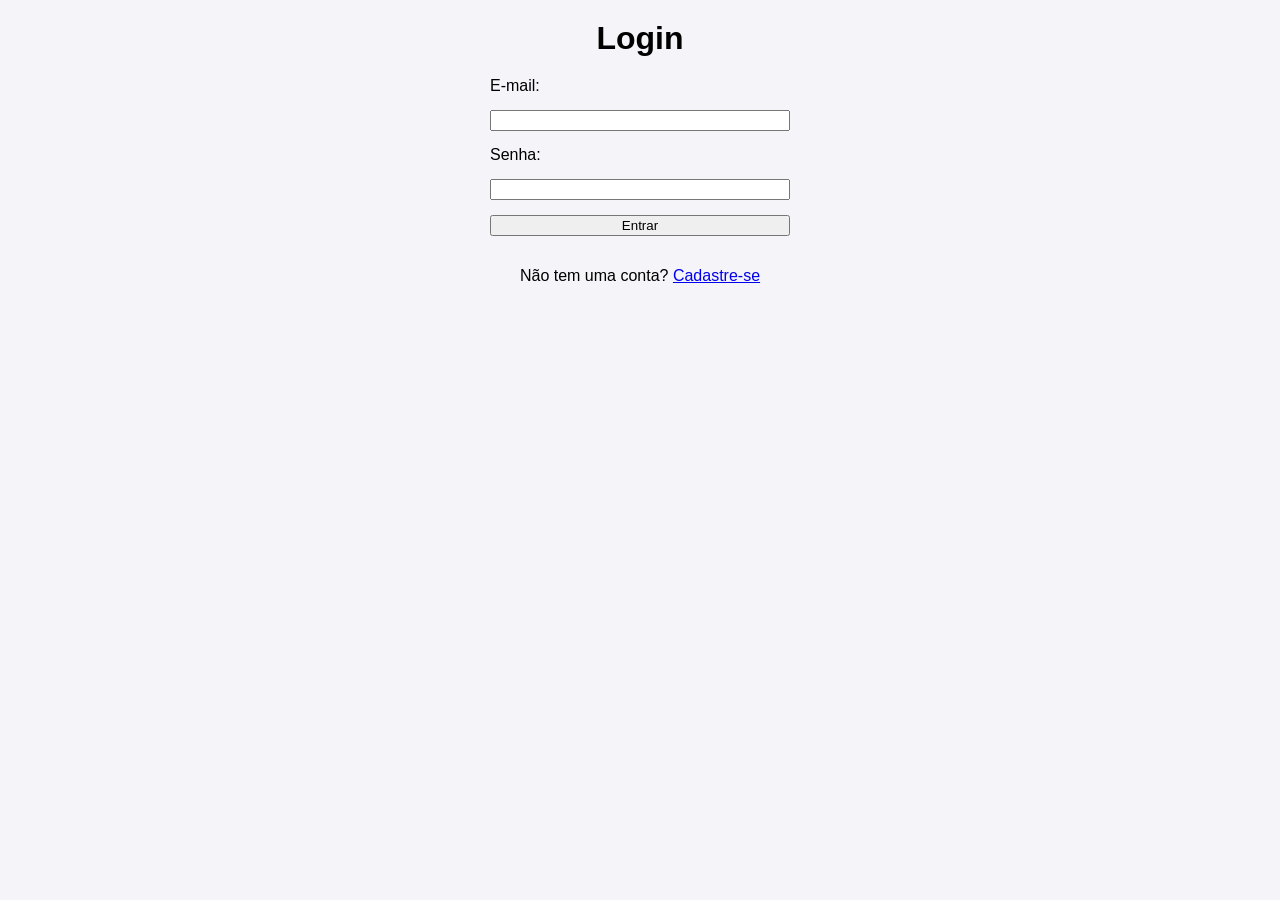
==== login.html @ a76d2657 "Estruturando o projeto em páginas HTML" ====
<!DOCTYPE html>
<html lang="pt-BR">
<head>
    <meta charset="UTF-8">
    <meta name="viewport" content="width=device-width, initial-scale=1.0">
    <title>Login</title>
    <link rel="stylesheet" href="style.css">
</head>
<body>
    <h1>Login</h1>
    <form id="loginForm">
        <label for="loginEmail">E-mail:</label>
        <input type="email" id="loginEmail" required>
        
        <label for="loginPassword">Senha:</label>
        <input type="password" id="loginPassword" required>
        
        <button type="submit">Entrar</button>
    </form>
    <p>Não tem uma conta? <a href="index.html">Cadastre-se</a></p>

    <script src="script.js"></script>
</body>
</html>
---- style.css ----
body {
    font-family: Arial, sans-serif;
    margin: 0;
    padding: 0;
    background-color: #f4f4f9;
    display: flex;
    flex-direction: column;
    align-items: center;
}

h1 {
    margin: 20px;
}

form {
    display: flex;
    flex-direction: column;
    width: 300px;
}

label, input, textarea, button {
    margin-bottom: 15px;
}

.company-card {
    border: 1px solid #ddd;
    border-radius: 8px;
    padding: 16px;
    margin: 10px;
    cursor: pointer;
    background-color: #fff;
    transition: box-shadow 0.3s;
}

.company-card:hover {
    box-shadow: 0 4px 8px rgba(0, 0, 0, 0.2);
}

.hidden {
    display: none;
}

#feedbackMenu {
    position: fixed;
    top: 0;
    left: 0;
    width: 100%;
    height: 100%;
    background: rgba(0, 0, 0, 0.5);
    display: flex;
    align-items: center;
    justify-content: center;
}

.menu-content {
    background: #fff;
    padding: 20px;
    border-radius: 8px;
    width: 90%;
    max-width: 500px;
}
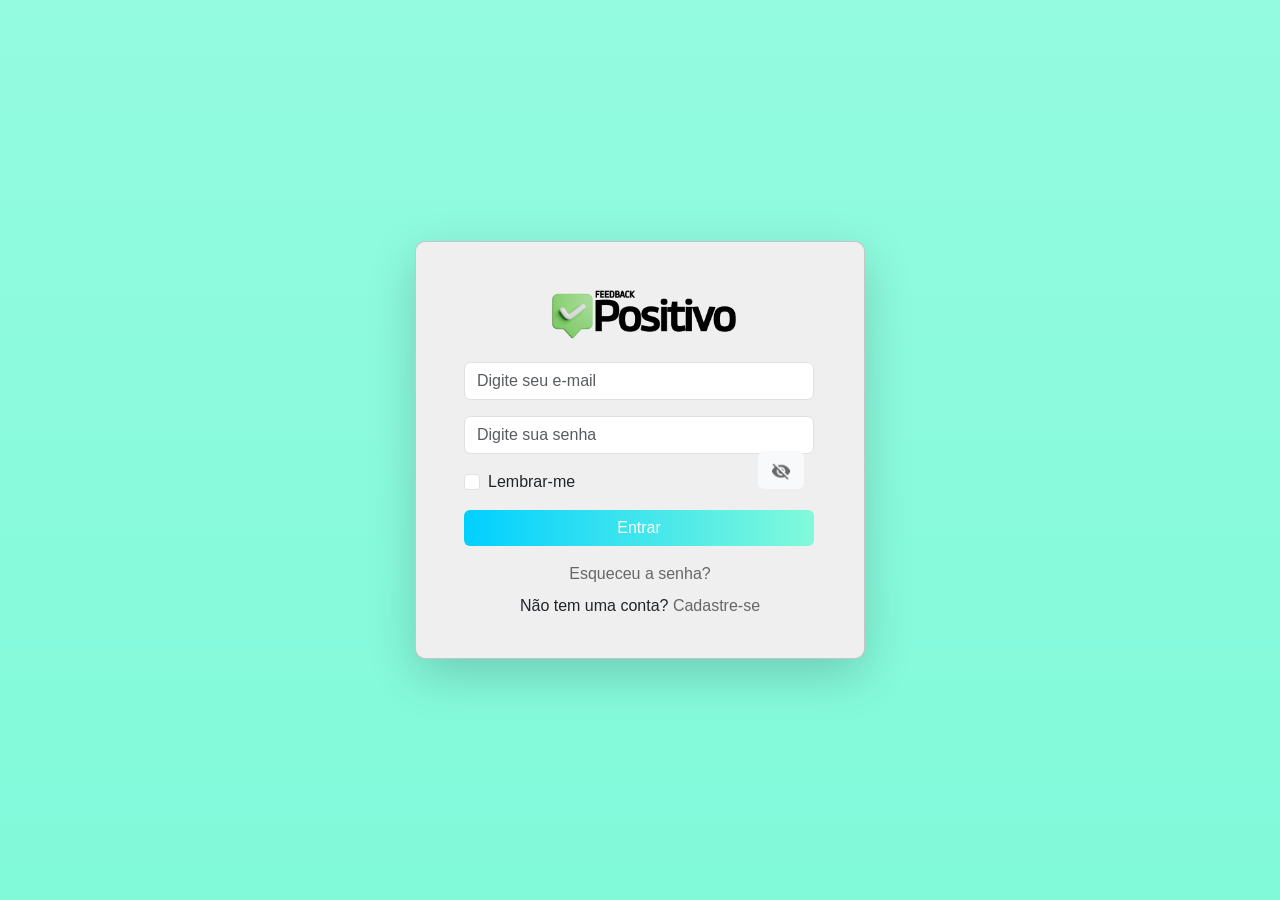
==== commit 50ff751e: "Criando frontend da página de login" ====
--- a/login.html
+++ b/login.html
@@ -1,24 +1,42 @@
 <!DOCTYPE html>
-<html lang="pt-BR">
+<html lang="pt-br">
 <head>
-    <meta charset="UTF-8">
-    <meta name="viewport" content="width=device-width, initial-scale=1.0">
-    <title>Login</title>
-    <link rel="stylesheet" href="style.css">
+  <meta charset="UTF-8">
+  <meta name="viewport" content="width=device-width, initial-scale=1.0">
+  <title>Login - Feedback Positivo</title>
+  <link rel="stylesheet" href="https://cdn.jsdelivr.net/npm/bootstrap@5.3.2/dist/css/bootstrap.min.css">
+  <link rel="stylesheet" href="/css/login.css">
 </head>
-<body>
-    <h1>Login</h1>
-    <form id="loginForm">
-        <label for="loginEmail">E-mail:</label>
-        <input type="email" id="loginEmail" required>
-        
-        <label for="loginPassword">Senha:</label>
-        <input type="password" id="loginPassword" required>
-        
-        <button type="submit">Entrar</button>
-    </form>
-    <p>Não tem uma conta? <a href="index.html">Cadastre-se</a></p>
-
-    <script src="script.js"></script>
+<body class="bg-gradient">
+  <div class="container d-flex justify-content-center align-items-center vh-100"">
+    <div class="card p-4 shadow-lg" style="width: 450px; border-radius: 10px;">
+      <div class="text-center mt-3 mb-3">
+        <img src="/images/logo.png" alt="Logo Feedback Positivo" style="width: 200px;">
+      </div>
+      <form>
+        <div class=" mb-3" style="width: 350px; margin-left: 1.5rem;">
+          <input type="email" class="form-control" id="email" placeholder="Digite seu e-mail" required>
+        </div>
+        <div class="mb-3 position-relative" style="width: 350px; margin-left: 1.5rem;">
+          <input type="password" class="form-control" id="password" placeholder="Digite sua senha" required>
+          <button type="button" id="togglePassword" class="btn btn-light position-absolute" style="right: 10px; top: 35px;">
+            <img src="/images/senha-invisivel.png" alt="Toggle Password" id="toggleIcon" style="width: 20px;">
+          </button>
+        </div>
+        <div class="form-check mb-3" style="margin-left: 1.5rem;">
+          <input class="form-check-input" type="checkbox" id="rememberMe">
+          <label class="form-check-label" for="rememberMe">Lembrar-me</label>
+        </div>
+        <button type="submit" class="btn btn-primary" style="background: linear-gradient(to right, #00D0FF, #81FADA); width: 350px; margin-left: 1.5rem;">
+          Entrar
+        </button>
+      </form>
+      <div class="text-center mt-3">
+        <a href="#" class="text-decoration-none">Esqueceu a senha?</a>
+        <p class="mt-2">Não tem uma conta? <a href="#" class="text-decoration-none">Cadastre-se</a></p>
+      </div>
+    </div>
+  </div>
+  <script src="/js/login.js"></script>
 </body>
-</html>+</html>
--- a/css/login.css
+++ b/css/login.css
@@ -0,0 +1,35 @@
+body {
+  margin: 0;
+  padding: 0;
+  font-family: Arial, sans-serif;
+  background-color: #81FADA;
+  /* background: linear-gradient(to right, #00D0FF, #81FADA); */
+  }
+  
+  .bg-gradient {
+    height: 100vh;
+    display: flex;
+    justify-content: center;
+    align-items: center;
+  }
+  
+  .card {
+    background-color: #EFEFEF;
+    border-radius: 10px;
+  }
+  
+  .btn-primary {
+    border: none;
+    transition: all 0.3s ease-in-out;
+  }
+
+  .btn-primary:hover {
+    background: #0056b3;
+  }
+  
+  a {
+    color: #676767;
+  }
+  a:hover {
+    text-decoration: underline;
+  }
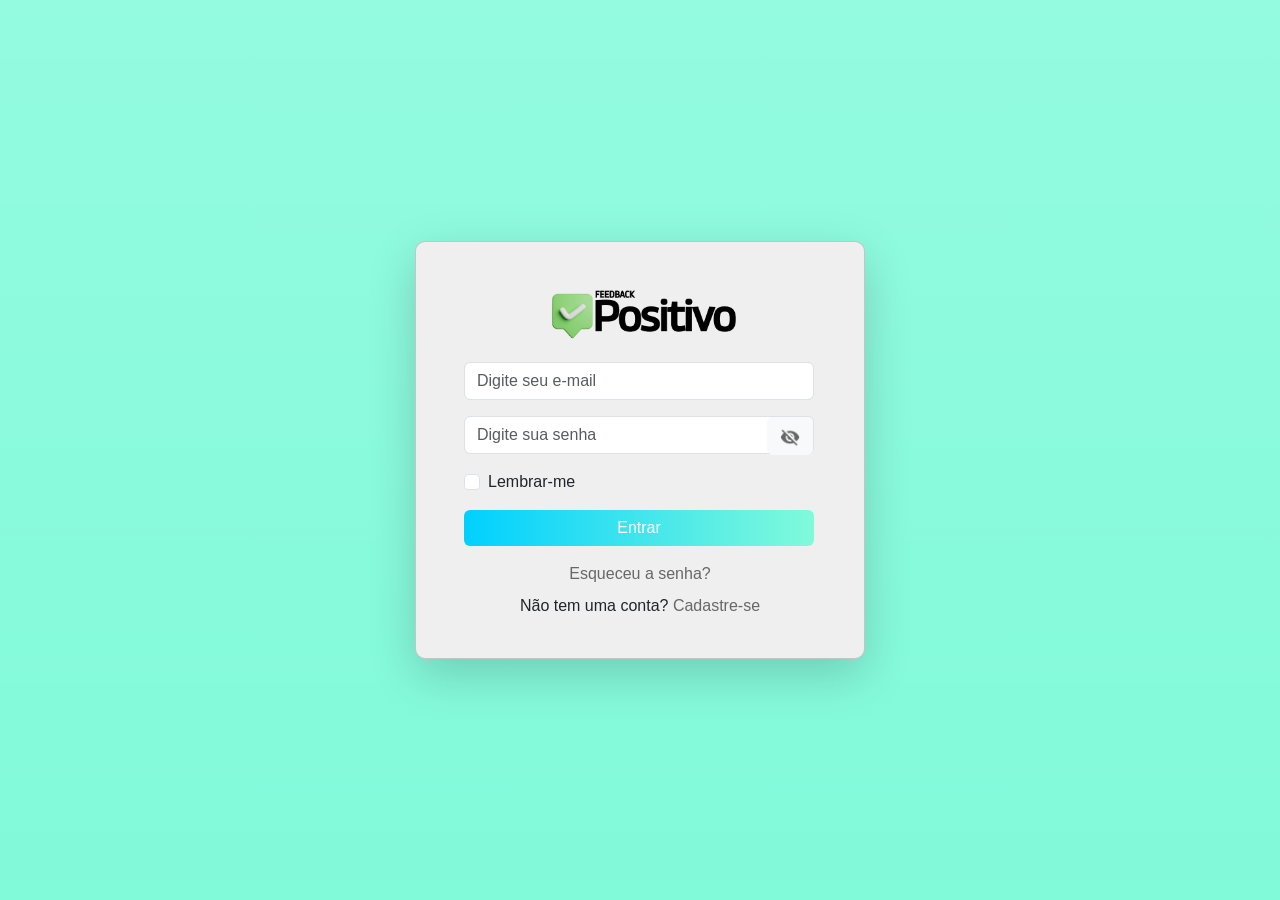
==== commit 9bf4668e: "Alinhando ícone de senha visível" ====
--- a/login.html
+++ b/login.html
@@ -19,7 +19,7 @@
         </div>
         <div class="mb-3 position-relative" style="width: 350px; margin-left: 1.5rem;">
           <input type="password" class="form-control" id="password" placeholder="Digite sua senha" required>
-          <button type="button" id="togglePassword" class="btn btn-light position-absolute" style="right: 10px; top: 35px;">
+          <button type="button" id="togglePassword" class="btn btn-light position-absolute" style="right: 1px; top: 1px;">
             <img src="/images/senha-invisivel.png" alt="Toggle Password" id="toggleIcon" style="width: 20px;">
           </button>
         </div>
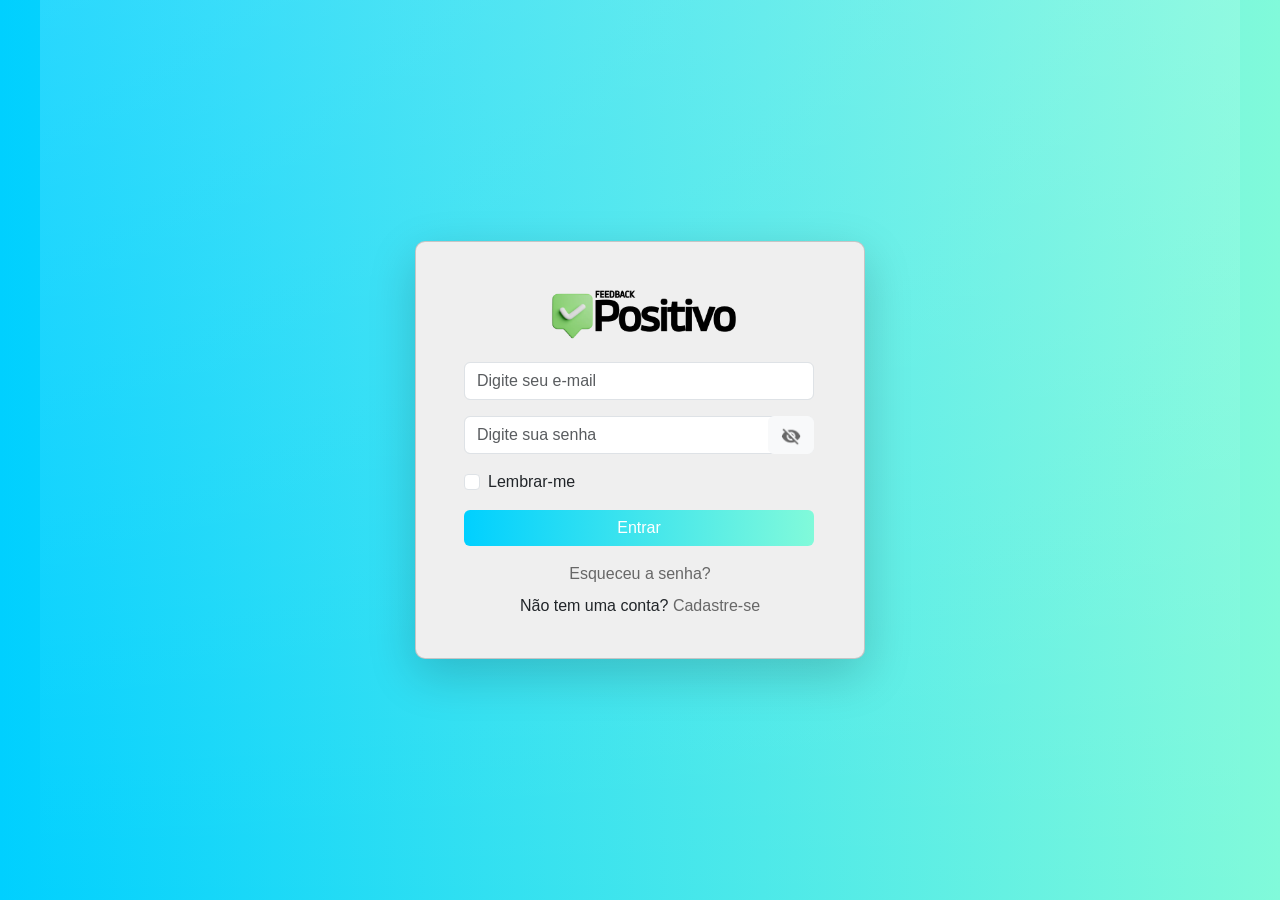
==== commit 842af1bf: "Ajustando o gradient do background login" ====
--- a/login.html
+++ b/login.html
@@ -7,33 +7,35 @@
   <link rel="stylesheet" href="https://cdn.jsdelivr.net/npm/bootstrap@5.3.2/dist/css/bootstrap.min.css">
   <link rel="stylesheet" href="/css/login.css">
 </head>
-<body class="bg-gradient">
-  <div class="container d-flex justify-content-center align-items-center vh-100"">
-    <div class="card p-4 shadow-lg" style="width: 450px; border-radius: 10px;">
-      <div class="text-center mt-3 mb-3">
-        <img src="/images/logo.png" alt="Logo Feedback Positivo" style="width: 200px;">
-      </div>
-      <form>
-        <div class=" mb-3" style="width: 350px; margin-left: 1.5rem;">
-          <input type="email" class="form-control" id="email" placeholder="Digite seu e-mail" required>
+<body>
+  <div class="bg-gradient">
+    <div class="container d-flex justify-content-center align-items-center vh-100"">
+      <div class="card p-4 shadow-lg" style="width: 450px; border-radius: 10px;">
+        <div class="text-center mt-3 mb-3">
+          <img src="/images/logo.png" alt="Logo Feedback Positivo" style="width: 200px;">
         </div>
-        <div class="mb-3 position-relative" style="width: 350px; margin-left: 1.5rem;">
-          <input type="password" class="form-control" id="password" placeholder="Digite sua senha" required>
-          <button type="button" id="togglePassword" class="btn btn-light position-absolute" style="right: 1px; top: 1px;">
-            <img src="/images/senha-invisivel.png" alt="Toggle Password" id="toggleIcon" style="width: 20px;">
+        <form>
+          <div class=" mb-3" style="width: 350px; margin-left: 1.5rem;">
+            <input type="email" class="form-control" id="email" placeholder="Digite seu e-mail" required>
+          </div>
+          <div class="mb-3 position-relative" style="width: 350px; margin-left: 1.5rem;">
+            <input type="password" class="form-control" id="password" placeholder="Digite sua senha" required>
+            <button type="button" id="togglePassword" class="btn btn-light position-absolute" style="right: 0px; top: 0px;">
+              <img src="/images/senha-invisivel.png" alt="Toggle Password" id="toggleIcon" style="width: 20px;">
+            </button>
+          </div>
+          <div class="form-check mb-3" style="margin-left: 1.5rem;">
+            <input class="form-check-input" type="checkbox" id="rememberMe">
+            <label class="form-check-label" for="rememberMe">Lembrar-me</label>
+          </div>
+          <button type="submit" class="btn btn-primary" style="background: linear-gradient(to right, #00D0FF, #81FADA); width: 350px; margin-left: 1.5rem;">
+            Entrar
           </button>
+        </form>
+        <div class="text-center mt-3">
+          <a href="#" class="text-decoration-none">Esqueceu a senha?</a>
+          <p class="mt-2">Não tem uma conta? <a href="#" class="text-decoration-none">Cadastre-se</a></p>
         </div>
-        <div class="form-check mb-3" style="margin-left: 1.5rem;">
-          <input class="form-check-input" type="checkbox" id="rememberMe">
-          <label class="form-check-label" for="rememberMe">Lembrar-me</label>
-        </div>
-        <button type="submit" class="btn btn-primary" style="background: linear-gradient(to right, #00D0FF, #81FADA); width: 350px; margin-left: 1.5rem;">
-          Entrar
-        </button>
-      </form>
-      <div class="text-center mt-3">
-        <a href="#" class="text-decoration-none">Esqueceu a senha?</a>
-        <p class="mt-2">Não tem uma conta? <a href="#" class="text-decoration-none">Cadastre-se</a></p>
       </div>
     </div>
   </div>
--- a/css/login.css
+++ b/css/login.css
@@ -2,16 +2,17 @@
   margin: 0;
   padding: 0;
   font-family: Arial, sans-serif;
-  background-color: #81FADA;
-  /* background: linear-gradient(to right, #00D0FF, #81FADA); */
-  }
+  background: linear-gradient(to right, #00D0FF, #81FADA); /* Gradiente aplicado diretamente */
+  height: 100vh; /* Faz o background ocupar toda a altura da tela */
+  display: flex; /* Para centralizar o conteúdo */
+  justify-content: center; 
+  align-items: center;
+}
   
-  .bg-gradient {
-    height: 100vh;
-    display: flex;
-    justify-content: center;
-    align-items: center;
-  }
+.bg-gradient {
+  width: 100%; /* Garante que o conteúdo interno ocupe toda a largura */
+  max-width: 1200px; /* Opcional: limite de largura */
+}
   
   .card {
     background-color: #EFEFEF;
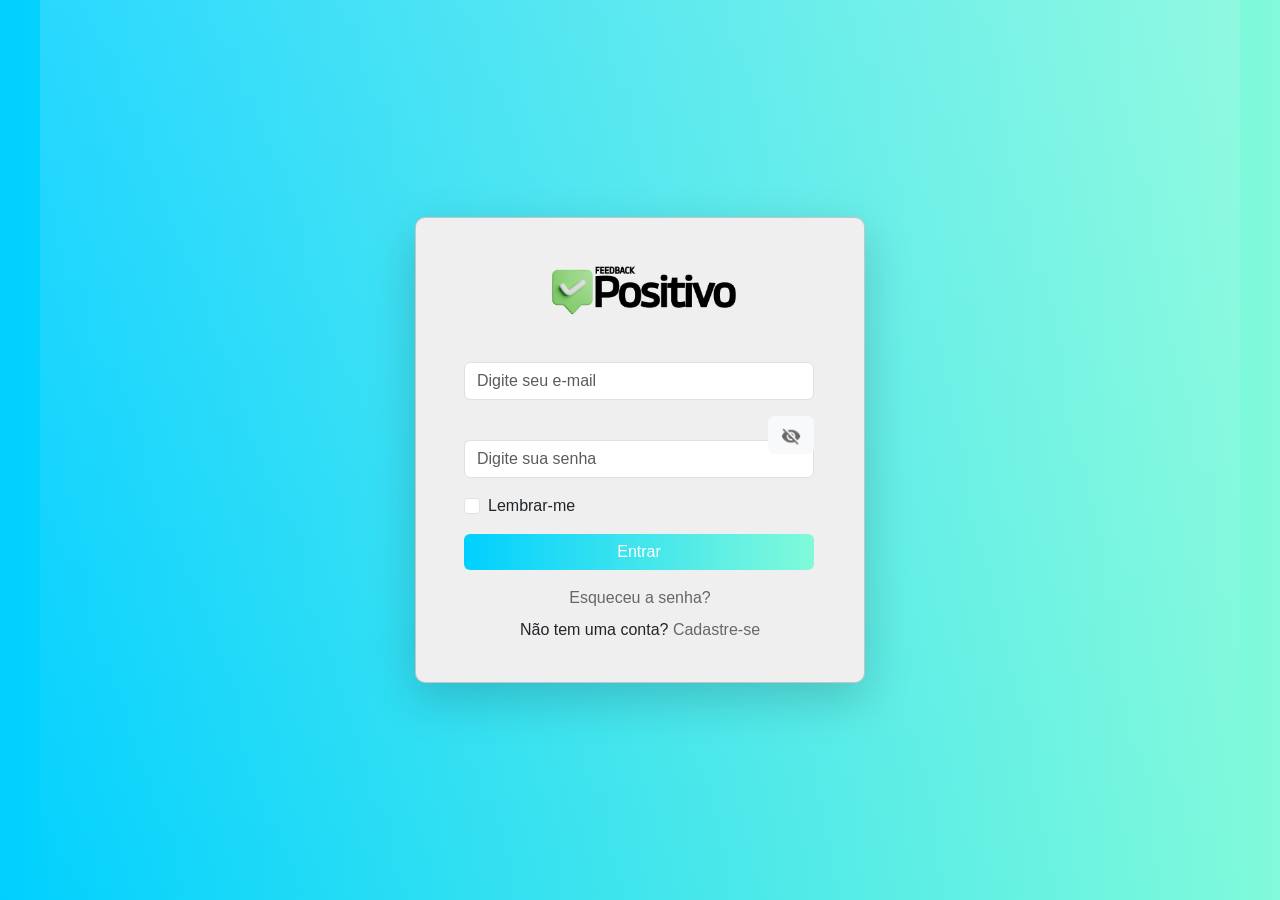
==== commit d05c3834: "Criando frontend da página de cadastro" ====
--- a/login.html
+++ b/login.html
@@ -16,9 +16,11 @@
         </div>
         <form>
           <div class=" mb-3" style="width: 350px; margin-left: 1.5rem;">
+            <label for="email" class="form-label"></label>
             <input type="email" class="form-control" id="email" placeholder="Digite seu e-mail" required>
           </div>
           <div class="mb-3 position-relative" style="width: 350px; margin-left: 1.5rem;">
+            <label for="password" class="form-label"></label>
             <input type="password" class="form-control" id="password" placeholder="Digite sua senha" required>
             <button type="button" id="togglePassword" class="btn btn-light position-absolute" style="right: 0px; top: 0px;">
               <img src="/images/senha-invisivel.png" alt="Toggle Password" id="toggleIcon" style="width: 20px;">
@@ -33,8 +35,8 @@
           </button>
         </form>
         <div class="text-center mt-3">
-          <a href="#" class="text-decoration-none">Esqueceu a senha?</a>
-          <p class="mt-2">Não tem uma conta? <a href="#" class="text-decoration-none">Cadastre-se</a></p>
+          <a href="forgot.html" class="text-decoration-none">Esqueceu a senha?</a>
+          <p class="mt-2">Não tem uma conta? <a href="register.html" class="text-decoration-none">Cadastre-se</a></p>
         </div>
       </div>
     </div>
--- a/css/login.css
+++ b/css/login.css
@@ -21,11 +21,12 @@
   
   .btn-primary {
     border: none;
+    list-style: none;
     transition: all 0.3s ease-in-out;
   }
 
   .btn-primary:hover {
-    background: #0056b3;
+    background: #676767;
   }
   
   a {
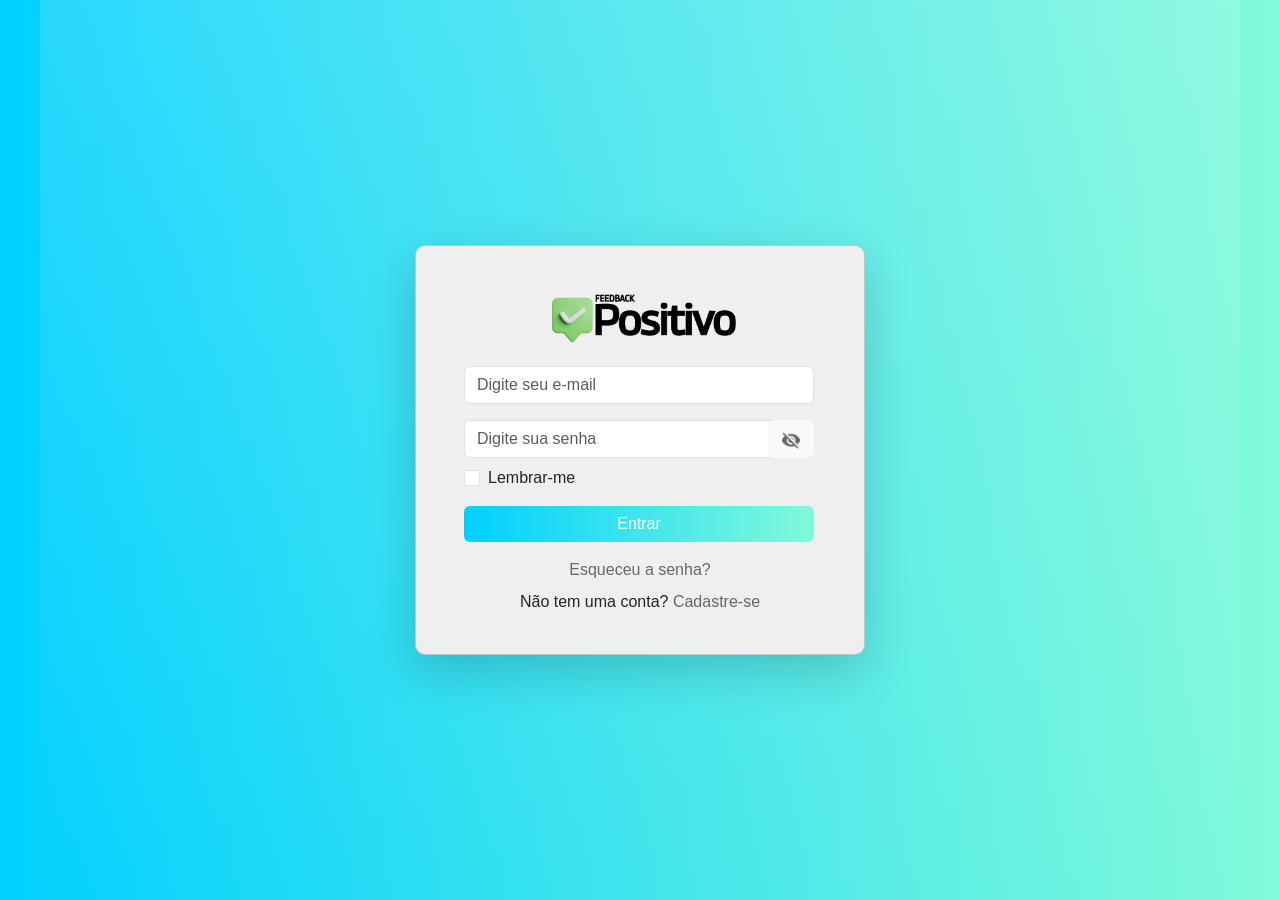
==== commit 31c358ca: "Ajustes de margin das páginas register e login" ====
--- a/login.html
+++ b/login.html
@@ -11,18 +11,18 @@
   <div class="bg-gradient">
     <div class="container d-flex justify-content-center align-items-center vh-100"">
       <div class="card p-4 shadow-lg" style="width: 450px; border-radius: 10px;">
-        <div class="text-center mt-3 mb-3">
+        <div class="text-center mt-3 margin-positivo">
           <img src="/images/logo.png" alt="Logo Feedback Positivo" style="width: 200px;">
         </div>
         <form>
-          <div class=" mb-3" style="width: 350px; margin-left: 1.5rem;">
+          <div class="margin-positivo" style="width: 350px; margin-left: 1.5rem;">
             <label for="email" class="form-label"></label>
             <input type="email" class="form-control" id="email" placeholder="Digite seu e-mail" required>
           </div>
-          <div class="mb-3 position-relative" style="width: 350px; margin-left: 1.5rem;">
+          <div class="mb-2 position-relative" style="width: 350px; margin-left: 1.5rem;">
             <label for="password" class="form-label"></label>
             <input type="password" class="form-control" id="password" placeholder="Digite sua senha" required>
-            <button type="button" id="togglePassword" class="btn btn-light position-absolute" style="right: 0px; top: 0px;">
+            <button type="button" id="togglePassword" class="btn btn-light position-absolute" style="right: 0px; top: 24px;">
               <img src="/images/senha-invisivel.png" alt="Toggle Password" id="toggleIcon" style="width: 20px;">
             </button>
           </div>
--- a/css/login.css
+++ b/css/login.css
@@ -34,4 +34,8 @@
   }
   a:hover {
     text-decoration: underline;
+  }
+
+  .margin-positivo{
+    margin-bottom: -0.5rem;
   }
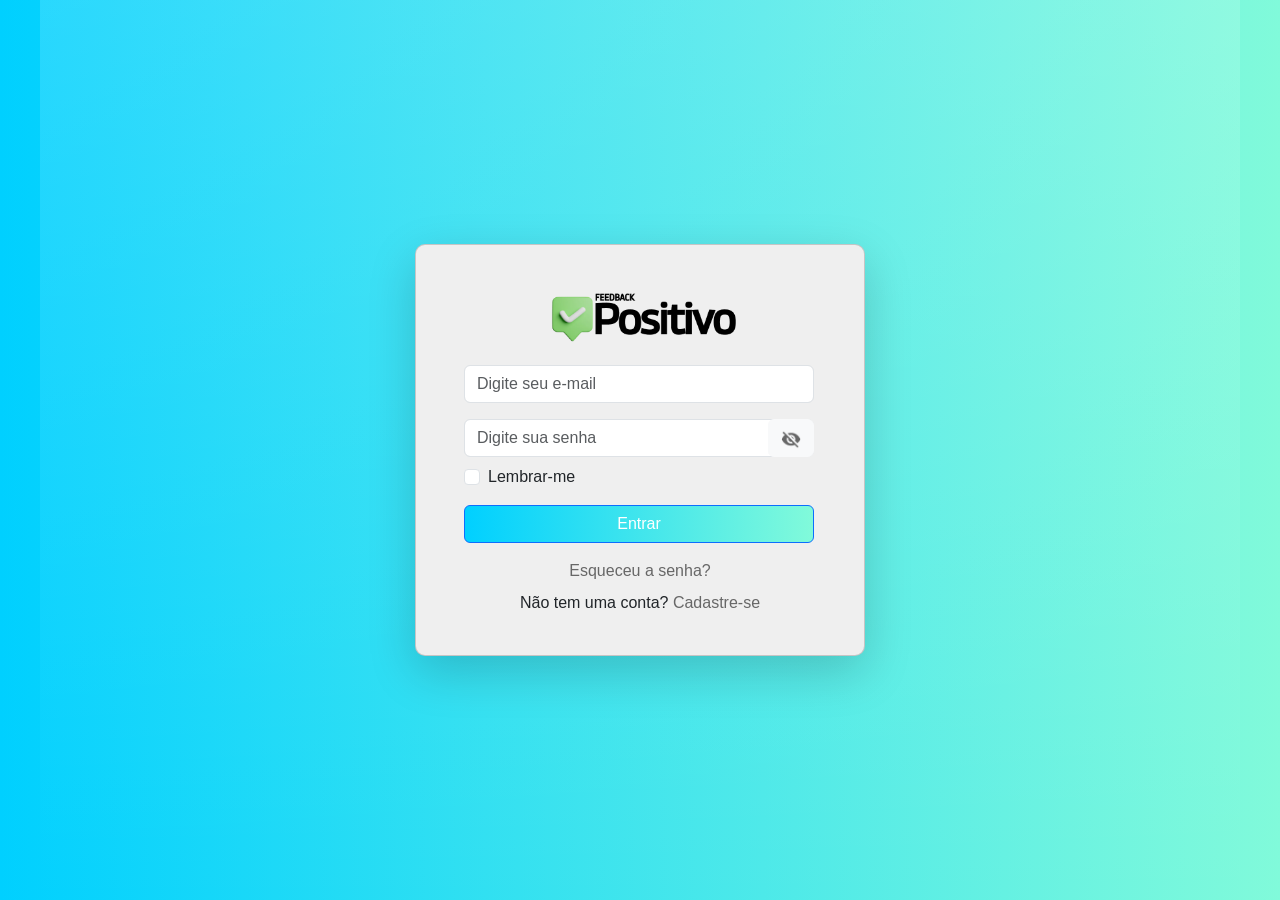
==== commit 2b8067b1: "Criando frontend da página de esqueceu a senha" ====
--- a/login.html
+++ b/login.html
@@ -3,7 +3,7 @@
 <head>
   <meta charset="UTF-8">
   <meta name="viewport" content="width=device-width, initial-scale=1.0">
-  <title>Login - Feedback Positivo</title>
+  <title>Feedback Positivo</title>
   <link rel="stylesheet" href="https://cdn.jsdelivr.net/npm/bootstrap@5.3.2/dist/css/bootstrap.min.css">
   <link rel="stylesheet" href="/css/login.css">
 </head>
--- a/css/login.css
+++ b/css/login.css
@@ -20,8 +20,6 @@
   }
   
   .btn-primary {
-    border: none;
-    list-style: none;
     transition: all 0.3s ease-in-out;
   }
 
